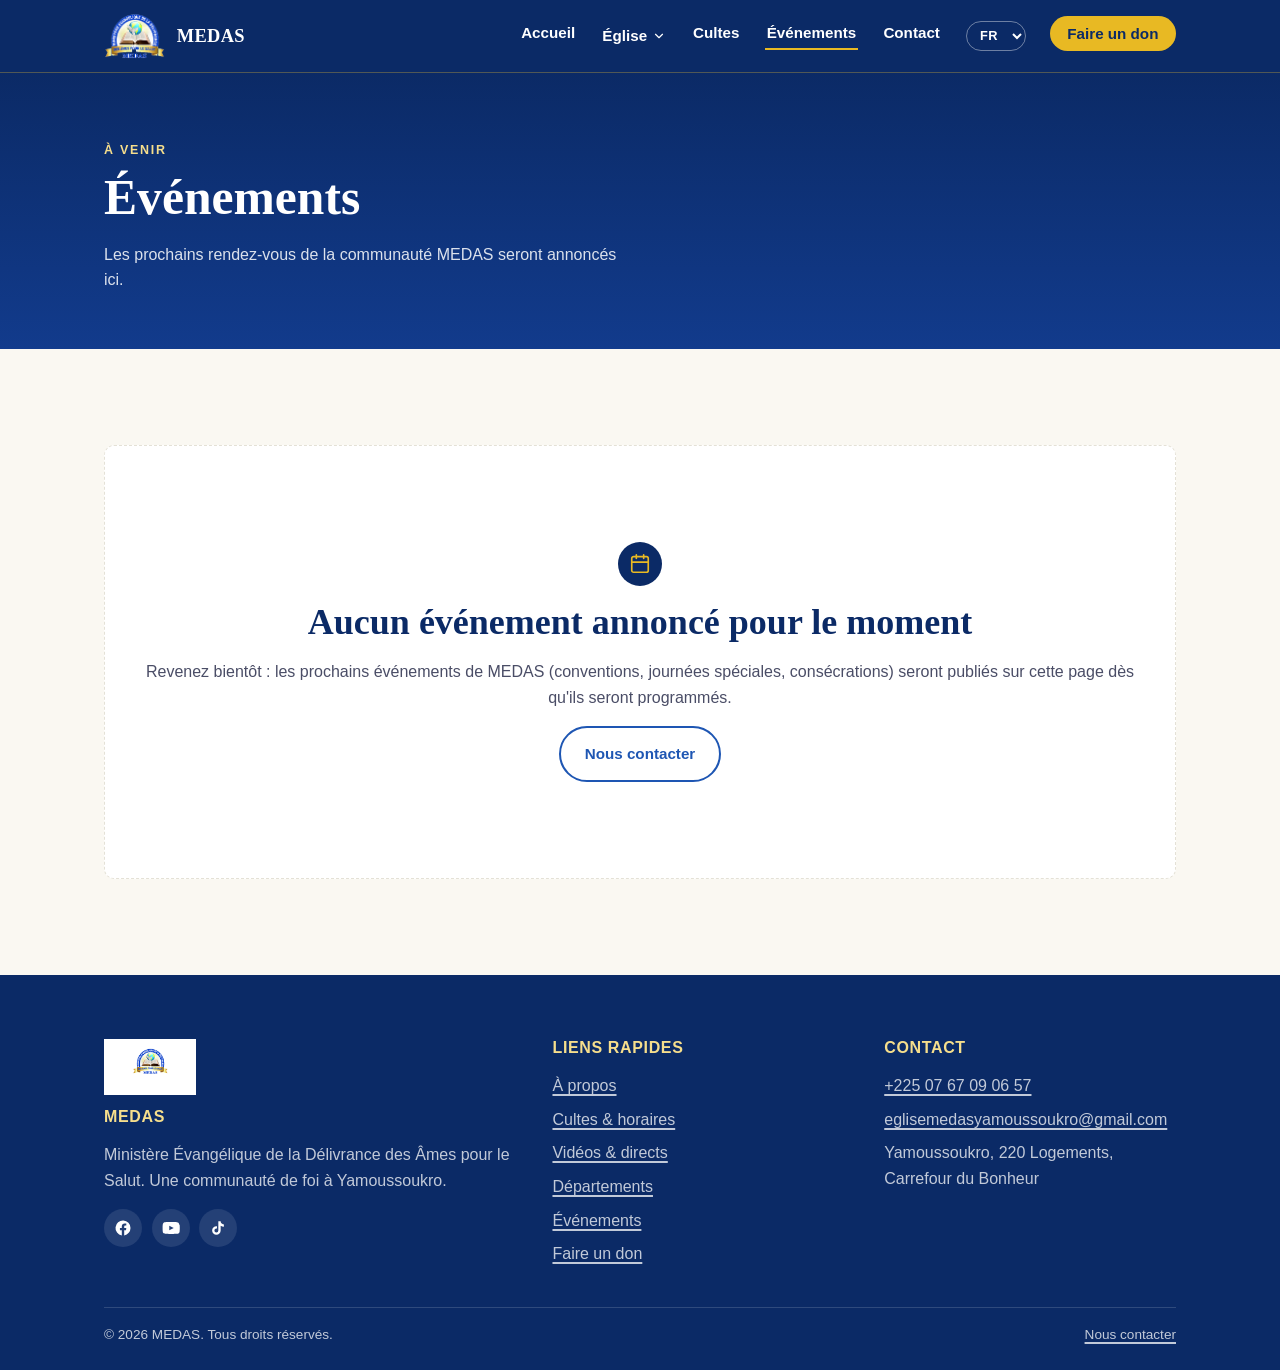
==== evenements.html @ c6ec9239 "Add files via upload" ====
<!DOCTYPE html>
<html lang="fr">
<head>
<meta charset="UTF-8">
<meta name="viewport" content="width=device-width, initial-scale=1.0">
<title>Événements — MEDAS</title>
<meta name="description" content="Les prochains événements de MEDAS à Yamoussoukro.">
<link rel="icon" type="image/png" href="assets/img/favicon.png">
<link rel="stylesheet" href="assets/css/style.css">
</head>
<body>
<a href="#contenu" class="skip-link">Aller au contenu</a>

<header class="site-header">
  <div class="container">
    <a href="index.html" class="brand">
      <img src="assets/img/logo.png" alt="" class="brand-logo">
      <span class="brand-text"><strong>MEDAS</strong></span>
    </a>
    <nav class="nav">
      <button class="nav-toggle" aria-expanded="false" aria-controls="menu-principal">☰ Menu</button>
      <ul class="nav-links" id="menu-principal">
        <li><a href="index.html" data-fr="Accueil" data-en="Home" data-es="Inicio" data-de="Startseite">Accueil</a></li>
        <li class="nav-dropdown">
          <button type="button" class="nav-dropdown-toggle" aria-expanded="false" aria-haspopup="true">
            Église
            <svg class="caret" viewBox="0 0 24 24" fill="none" stroke="currentColor" stroke-width="2" stroke-linecap="round" stroke-linejoin="round"><path d="M6 9l6 6 6-6"/></svg>
          </button>
          <div class="nav-dropdown-panel">
            <a href="a-propos.html" class="nav-dropdown-item">
              <span class="ndi-icon"><svg viewBox="0 0 24 24" fill="none" stroke="currentColor" stroke-width="1.8" stroke-linecap="round" stroke-linejoin="round"><circle cx="12" cy="12" r="10"/><path d="M12 16v-4M12 8h.01"/></svg></span>
              <span class="ndi-text"><strong>À propos / Fondateur</strong><small>Notre histoire et notre vision</small></span>
            </a>
            <a href="videos.html" class="nav-dropdown-item">
              <span class="ndi-icon"><svg viewBox="0 0 24 24" fill="none" stroke="currentColor" stroke-width="1.8" stroke-linecap="round" stroke-linejoin="round"><polygon points="6 4 20 12 6 20 6 4"/></svg></span>
              <span class="ndi-text"><strong>Vidéos &amp; Directs</strong><small>Revivez nos cultes en ligne</small></span>
            </a>
            <a href="departements.html" class="nav-dropdown-item">
              <span class="ndi-icon"><svg viewBox="0 0 24 24" fill="none" stroke="currentColor" stroke-width="1.8" stroke-linecap="round" stroke-linejoin="round"><path d="M17 21v-2a4 4 0 0 0-4-4H7a4 4 0 0 0-4 4v2"/><circle cx="9" cy="7" r="4"/><path d="M23 21v-2a4 4 0 0 0-3-3.87"/><path d="M16 3.13a4 4 0 0 1 0 7.75"/></svg></span>
              <span class="ndi-text"><strong>Départements</strong><small>Nos ministères et formations</small></span>
            </a>
          </div>
        </li>
        <li><a href="cultes.html" data-fr="Cultes" data-en="Services" data-es="Cultos" data-de="Gottesdienste">Cultes</a></li>
        <li><a href="evenements.html" aria-current="page" data-fr="Événements" data-en="Events" data-es="Eventos" data-de="Veranstaltungen">Événements</a></li>
        <li><a href="contact.html" data-fr="Contact" data-en="Contact" data-es="Contacto" data-de="Kontakt">Contact</a></li>
        <li>
          <select id="langSelect" class="lang-select" aria-label="Choisir la langue">
            <option value="fr">FR</option>
            <option value="en">EN</option>
            <option value="es">ES</option>
            <option value="de">DE</option>
          </select>
        </li>
        <li><a href="dons.html" class="nav-cta" data-fr="Faire un don" data-en="Donate" data-es="Donar" data-de="Spenden">Faire un don</a></li>
      </ul>
    </nav>
  </div>
</header>

<main id="contenu">
  <section class="page-hero">
    <div class="container">
      <p class="eyebrow" style="color:var(--gold-200)">À venir</p>
      <h1>Événements</h1>
      <p>Les prochains rendez-vous de la communauté MEDAS seront annoncés ici.</p>
    </div>
  </section>

  <section class="section">
    <div class="container">
      <div class="empty-state">
        <div class="card-icon" style="margin-bottom:var(--space-2)"><svg viewBox="0 0 24 24" fill="none" stroke="currentColor" stroke-width="1.8" stroke-linecap="round" stroke-linejoin="round"><rect x="3" y="4" width="18" height="17" rx="2"/><path d="M16 2v4M8 2v4M3 10h18"/></svg></div>
        <h2>Aucun événement annoncé pour le moment</h2>
        <p>Revenez bientôt : les prochains événements de MEDAS (conventions, journées spéciales, consécrations) seront publiés sur cette page dès qu'ils seront programmés.</p>
        <a class="btn btn-outline-blue" href="contact.html">Nous contacter</a>
      </div>
    </div>
  </section>
</main>

<footer class="site-footer">
  <div class="container">
    <div class="footer-grid">
      <div>
        <img src="assets/img/logo-medas.jpg" alt="Logo MEDAS" class="footer-logo">
        <h4>MEDAS</h4>
        <p style="color:rgba(255,255,255,0.75)">Ministère Évangélique de la Délivrance des Âmes pour le Salut. Une communauté de foi à Yamoussoukro.</p>
        <div class="social-links">
          <a href="https://www.facebook.com/eglisemedasofficiel/" target="_blank" rel="noopener" aria-label="Facebook">
            <svg viewBox="0 0 24 24" fill="currentColor"><path d="M22 12a10 10 0 1 0-11.6 9.9v-7H7.9V12h2.5V9.8c0-2.5 1.5-3.9 3.8-3.9 1.1 0 2.2.2 2.2.2v2.4h-1.2c-1.2 0-1.6.8-1.6 1.6V12h2.8l-.4 2.9h-2.4v7A10 10 0 0 0 22 12Z"/></svg>
          </a>
          <a href="https://www.youtube.com/@ÉgliseMEDAS" target="_blank" rel="noopener" aria-label="YouTube">
            <svg viewBox="0 0 24 24" fill="currentColor"><path d="M23 7.5s-.2-1.6-.9-2.3c-.9-.9-1.9-.9-2.3-1C16.9 4 12 4 12 4h0s-4.9 0-7.8.2c-.4 0-1.4.1-2.3 1C1.2 5.9 1 7.5 1 7.5S.8 9.3.8 11.2v1.6c0 1.9.2 3.7.2 3.7s.2 1.6.9 2.3c.9.9 2.1.9 2.6 1 1.9.2 8 .2 8 .2s4.9 0 7.8-.2c.4 0 1.4-.1 2.3-1 .7-.7.9-2.3.9-2.3s.2-1.9.2-3.7v-1.6c0-1.9-.2-3.7-.2-3.7ZM9.7 14.9V8.9l6 3-6 3Z"/></svg>
          </a>
          <a href="https://www.tiktok.com/@medasofficiel" target="_blank" rel="noopener" aria-label="TikTok">
            <svg viewBox="0 0 24 24" fill="currentColor"><path d="M16.6 5.82s.51.5 0 0A4.278 4.278 0 0 1 15.54 3h-3.09v12.4a2.592 2.592 0 0 1-2.59 2.5c-1.42 0-2.6-1.16-2.6-2.6 0-1.72 1.66-3.01 3.37-2.48V9.66c-3.45-.46-6.47 2.22-6.47 5.64 0 3.33 2.76 5.7 5.69 5.7 3.14 0 5.69-2.55 5.69-5.7V9.01a7.35 7.35 0 0 0 4.3 1.38V7.3s-1.88.09-3.24-1.48Z"/></svg>
          </a>
        </div>
      </div>
      <div>
        <h4>Liens rapides</h4>
        <ul>
          <li><a href="a-propos.html">À propos</a></li>
          <li><a href="cultes.html">Cultes &amp; horaires</a></li>
          <li><a href="videos.html">Vidéos &amp; directs</a></li>
          <li><a href="departements.html">Départements</a></li>
          <li><a href="evenements.html">Événements</a></li>
          <li><a href="dons.html">Faire un don</a></li>
        </ul>
      </div>
      <div>
        <h4>Contact</h4>
        <ul>
          <li><a href="tel:+2250767090657">+225 07 67 09 06 57</a></li>
          <li><a href="mailto:eglisemedasyamoussoukro@gmail.com">eglisemedasyamoussoukro@gmail.com</a></li>
          <li>Yamoussoukro, 220 Logements,<br>Carrefour du Bonheur</li>
        </ul>
      </div>
    </div>
    <div class="footer-bottom">
      <span>© 2026 MEDAS. Tous droits réservés.</span>
      <span><a href="contact.html">Nous contacter</a></span>
    </div>
  </div>
</footer>

<script src="assets/js/main.js"></script>
</body>
</html>
---- assets/css/style.css ----
/* =========================================================
   ÉGLISE MEDAS — Design system
   Palette : bleu roi / or / blanc
   Polices système uniquement (aucune requête externe = plus
   rapide, plus privé, rien à charger avant l'affichage).
   ========================================================= */

:root{
  /* Couleurs — extraites de la photo du polo MEDAS (bleu roi / jaune / blanc) */
  --blue-900:#0B2A66;
  --blue-800:#123B8C;
  --blue-700:#1E56B3;
  --blue-500:#3B74D6;
  --gold-600:#B8860B;
  --gold-400:#E8B923;
  --gold-200:#F6DE8C;
  --ivory:#FAF8F2;
  --white:#FFFFFF;
  --ink-900:#14162B;
  --ink-600:#4A4D66;
  --line:#E4E1D6;

  /* Typographie */
  --font-display: Georgia, 'Iowan Old Style', 'Palatino Linotype', 'Book Antiqua', serif;
  --font-body: -apple-system, BlinkMacSystemFont, 'Segoe UI', Roboto, Helvetica, Arial, sans-serif;

  /* Échelle */
  --space-1: 0.5rem;
  --space-2: 1rem;
  --space-3: 1.5rem;
  --space-4: 2.5rem;
  --space-5: 4rem;
  --space-6: 6rem;

  --radius: 10px;
  --shadow: 0 12px 30px -12px rgba(14,26,77,0.25);
}

*,*::before,*::after{ box-sizing:border-box; }
html{ scroll-behavior:smooth; }
@media (prefers-reduced-motion: reduce){
  html{ scroll-behavior:auto; }
  *,*::before,*::after{ animation-duration:0.001ms !important; transition-duration:0.001ms !important; }
}

body{
  margin:0;
  font-family:var(--font-body);
  color:var(--ink-900);
  background:var(--ivory);
  line-height:1.6;
  -webkit-font-smoothing:antialiased;
}

h1,h2,h3,h4{
  font-family:var(--font-display);
  color:var(--blue-900);
  line-height:1.15;
  margin:0 0 var(--space-2);
  font-weight:700;
}
h1{ font-size:clamp(2.1rem, 4vw, 3.1rem); }
h2{ font-size:clamp(1.6rem, 3vw, 2.25rem); }
h3{ font-size:1.35rem; }
p{ margin:0 0 var(--space-2); color:var(--ink-600); }
a{ color:var(--blue-700); text-decoration-thickness:1.5px; text-underline-offset:3px; }
a:focus-visible, button:focus-visible, .btn:focus-visible{
  outline:3px solid var(--gold-600);
  outline-offset:2px;
}
img{ max-width:100%; display:block; }

.container{
  width:100%;
  max-width:1120px;
  margin-inline:auto;
  padding-inline:var(--space-3);
}

.eyebrow{
  display:inline-flex;
  align-items:center;
  gap:0.5rem;
  font-size:0.78rem;
  font-weight:700;
  letter-spacing:0.14em;
  text-transform:uppercase;
  color:var(--gold-600);
  margin-bottom:var(--space-1);
}
.eyebrow svg{ width:16px; height:16px; flex-shrink:0; }

/* ---------- En-tête ---------- */
.site-header{
  background:var(--blue-900);
  position:sticky;
  top:0;
  z-index:50;
  box-shadow:0 1px 0 rgba(212,175,55,0.35);
}
.site-header .container{
  display:flex;
  align-items:center;
  justify-content:space-between;
  padding-block:0.8rem;
}
.brand{
  display:flex;
  align-items:center;
  gap:0.7rem;
  color:var(--white);
  text-decoration:none;
}
.brand-logo{ height:46px; width:auto; flex-shrink:0; }
.brand-text{ font-family:var(--font-display); line-height:1.1; }
.brand-text strong{ display:block; font-size:1.15rem; color:var(--white); letter-spacing:0.02em; }
.brand-text span{ display:block; font-size:0.68rem; color:var(--gold-200); font-family:var(--font-body); letter-spacing:0.03em; }

.nav{ display:flex; align-items:center; gap:var(--space-3); }
.nav-links{ display:flex; gap:var(--space-3); list-style:none; margin:0; padding:0; }
.nav-links a{
  color:var(--white);
  text-decoration:none;
  font-size:0.95rem;
  font-weight:600;
  padding:0.4rem 0.1rem;
  border-bottom:2px solid transparent;
}
.nav-links a:hover, .nav-links a[aria-current="page"]{ border-bottom-color:var(--gold-400); }
.nav-cta{
  background:var(--gold-400);
  color:var(--blue-900) !important;
  padding:0.55rem 1.1rem !important;
  border-radius:999px;
  border-bottom:none !important;
}
.nav-cta:hover{ background:var(--gold-200); }

.nav-toggle{
  display:none;
  background:none;
  border:1px solid rgba(255,255,255,0.4);
  border-radius:8px;
  padding:0.4rem 0.6rem;
  color:var(--white);
}

@media (max-width: 860px){
  .nav-toggle{ display:inline-flex; }
  .nav-links{
    position:absolute;
    inset-inline:0;
    top:100%;
    background:var(--blue-900);
    flex-direction:column;
    gap:0;
    padding:0.5rem var(--space-3) 1rem;
    display:none;
  }
  .nav-links.open{ display:flex; }
  .nav-links a{ padding:0.7rem 0; border-bottom:1px solid rgba(255,255,255,0.12); width:100%; }
  .nav-cta{ display:inline-block; margin-top:0.5rem; text-align:center; }
}

/* ---------- Boutons ---------- */
.btn{
  display:inline-flex;
  align-items:center;
  gap:0.5rem;
  padding:0.85rem 1.5rem;
  border-radius:999px;
  font-weight:700;
  font-size:0.95rem;
  text-decoration:none;
  border:2px solid transparent;
  cursor:pointer;
}
.btn-primary{ background:var(--gold-400); color:var(--blue-900); }
.btn-primary:hover{ background:var(--gold-600); }
.btn-outline{ border-color:var(--white); color:var(--white); }
.btn-outline:hover{ background:rgba(255,255,255,0.1); }
.btn-outline-blue{ border-color:var(--blue-700); color:var(--blue-700); }
.btn-outline-blue:hover{ background:var(--blue-700); color:var(--white); }

/* ---------- Hero ---------- */
.hero{
  background:
    linear-gradient(180deg, rgba(11,42,102,0.72), rgba(11,42,102,0.92)),
    url('../img/Culte.jfif') center/cover no-repeat,
    linear-gradient(180deg, var(--blue-900), var(--blue-800));
  color:var(--white);
  padding-block:var(--space-6) var(--space-5);
}
.hero .container{
  display:flex;
  flex-direction:column;
  align-items:center;
  text-align:center;
}
.hero h1{
  color:var(--white);
  font-family:var(--font-body);
  font-weight:800;
  font-size:clamp(2.6rem, 7vw, 4.75rem);
  line-height:1.05;
  letter-spacing:-0.01em;
  max-width:20ch;
}
.hero p.lead{ color:rgba(255,255,255,0.85); max-width:56ch; font-size:1.1rem; }
.hero-actions{ display:flex; gap:var(--space-2); flex-wrap:wrap; margin-top:var(--space-3); justify-content:center; }
.hero-verse{
  margin-top:var(--space-4);
  padding-top:var(--space-3);
  border-top:1px solid rgba(232,185,35,0.35);
  max-width:56ch;
  margin-inline:auto;
  font-family:var(--font-display);
  font-style:italic;
  color:var(--gold-200);
}
.hero-verse cite{ display:block; margin-top:0.4rem; font-family:var(--font-body); font-style:normal; font-size:0.85rem; color:rgba(255,255,255,0.65); }

/* ---------- Sections génériques ---------- */
.section{ padding-block:var(--space-6); }
.section-alt{ background:var(--white); }
.section-head{ max-width:60ch; margin-bottom:var(--space-4); }

.page-hero{
  background:linear-gradient(180deg, var(--blue-900), var(--blue-800));
  color:var(--white);
  padding-block:var(--space-5) var(--space-4);
}
.page-hero h1{ color:var(--white); }
.page-hero p{ color:rgba(255,255,255,0.85); max-width:60ch; }

/* ---------- Grilles / cartes ---------- */
.grid{ display:grid; gap:var(--space-3); }
.grid-3{ grid-template-columns:repeat(3, 1fr); }
.grid-2{ grid-template-columns:repeat(2, 1fr); }
@media (max-width:860px){
  .grid-3{ grid-template-columns:1fr; }
  .grid-2{ grid-template-columns:1fr; }
}

.card{
  background:var(--white);
  border:1px solid var(--line);
  border-radius:var(--radius);
  padding:var(--space-3);
  box-shadow:var(--shadow);
}
.card-icon{
  width:44px; height:44px;
  border-radius:50%;
  background:var(--blue-900);
  color:var(--gold-400);
  display:flex; align-items:center; justify-content:center;
  margin-bottom:var(--space-2);
}
.card-icon svg{ width:22px; height:22px; }
.card h3{ margin-bottom:0.4rem; }
.card a.card-link{ font-weight:700; font-size:0.9rem; }

/* ---------- Signature : rai de lumière (motif du "salut") ---------- */
.sunburst{ width:100%; height:100%; }
.divider{
  display:flex; align-items:center; gap:0.8rem;
  color:var(--gold-600);
  margin-block:var(--space-2);
}
.divider::before, .divider::after{
  content:""; flex:1; height:1px; background:var(--line);
}

/* ---------- Bloc info (horaires / lieux / dons) ---------- */
.info-row{
  display:flex; justify-content:space-between; gap:var(--space-2);
  padding:0.9rem 0;
  border-bottom:1px solid var(--line);
}
.info-row:last-child{ border-bottom:none; }
.info-row dt{ font-weight:700; color:var(--blue-900); }
.info-row dd{ margin:0; color:var(--ink-600); text-align:right; }

.badge{
  display:inline-block;
  font-size:0.75rem;
  font-weight:700;
  letter-spacing:0.04em;
  padding:0.25rem 0.6rem;
  border-radius:999px;
  background:var(--gold-200);
  color:var(--blue-900);
}

/* ---------- État vide ---------- */
.empty-state{
  text-align:center;
  padding:var(--space-6) var(--space-3);
  border:1.5px dashed var(--line);
  border-radius:var(--radius);
  background:var(--white);
}
.empty-state .card-icon{ margin-inline:auto; }

/* ---------- Dons ---------- */
.donate-card{
  background:var(--white);
  border:1px solid var(--line);
  border-radius:var(--radius);
  padding:var(--space-4);
  box-shadow:var(--shadow);
}
.donate-number{
  font-family:'SF Mono', 'Cascadia Code', 'Consolas', 'Menlo', 'Courier New', monospace;
  font-variant-numeric:tabular-nums;
  font-size:1.5rem;
  font-weight:700;
  color:var(--blue-900);
  letter-spacing:0.06em;
  margin:0.4rem 0 0.8rem;
}
.copy-btn{
  background:var(--ivory);
  border:1px solid var(--line);
  border-radius:8px;
  padding:0.5rem 0.9rem;
  font-weight:700;
  font-size:0.85rem;
  cursor:pointer;
  color:var(--blue-900);
}
.copy-btn:hover{ background:var(--gold-200); }
.copy-btn[data-copied="true"]{ background:var(--gold-400); }
.placeholder-note{
  font-size:0.85rem;
  background:#FFF6E0;
  border:1px dashed var(--gold-600);
  color:#7A5B0B;
  padding:0.6rem 0.9rem;
  border-radius:8px;
  margin-top:0.6rem;
}

/* ---------- Pied de page ---------- */
.site-footer{
  background:var(--blue-900);
  color:rgba(255,255,255,0.75);
  padding-block:var(--space-5) var(--space-3);
}
.site-footer h4{ color:var(--gold-200); font-size:1rem; font-family:var(--font-body); letter-spacing:0.04em; text-transform:uppercase; }
.footer-grid{ display:grid; grid-template-columns:1.4fr 1fr 1fr; gap:var(--space-4); }
@media (max-width:860px){ .footer-grid{ grid-template-columns:1fr; gap:var(--space-3); } }
.site-footer a{ color:rgba(255,255,255,0.75); }
.site-footer ul{ list-style:none; padding:0; margin:0; display:grid; gap:0.5rem; }
.footer-bottom{
  margin-top:var(--space-4);
  padding-top:var(--space-2);
  border-top:1px solid rgba(255,255,255,0.15);
  font-size:0.85rem;
  display:flex; justify-content:space-between; flex-wrap:wrap; gap:0.5rem;
}

/* ---------- Formulaire de contact ---------- */
.contact-form{ max-width:640px; }
.form-row{ display:grid; grid-template-columns:1fr 1fr; gap:var(--space-3); }
@media (max-width:640px){ .form-row{ grid-template-columns:1fr; } }
.form-group{ margin-bottom:var(--space-3); }
.form-group label{
  display:block; font-size:0.78rem; font-weight:700; letter-spacing:0.06em;
  text-transform:uppercase; color:var(--blue-900); margin-bottom:0.4rem;
}
.form-group input, .form-group textarea{
  width:100%; background:var(--ivory); border:1px solid var(--line); border-radius:8px;
  padding:0.8rem 1rem; font-family:var(--font-body); font-size:0.95rem; color:var(--ink-900);
}
.form-group input:focus, .form-group textarea:focus{
  outline:none; border-color:var(--blue-700); background:var(--white);
}
.form-group textarea{ resize:vertical; min-height:140px; }
.form-submit{ border:none; width:100%; justify-content:center; margin-top:0.3rem; cursor:pointer; }
.form-note{ font-size:0.82rem; color:var(--ink-600); margin-top:0.7rem; }

.prayer-callout{
  display:flex; align-items:center; gap:var(--space-3); flex-wrap:wrap;
  background:linear-gradient(120deg, var(--gold-200), var(--gold-400));
  border-radius:var(--radius); padding:var(--space-3) var(--space-4);
  margin-bottom:var(--space-5);
}
.prayer-callout-icon{ font-size:2rem; flex-shrink:0; }
.prayer-callout h3{ margin-bottom:0.3rem; }
.prayer-callout p{ margin:0; color:var(--blue-900); max-width:46ch; }
.prayer-callout .btn{ margin-left:auto; flex-shrink:0; }
@media (max-width:640px){
  .prayer-callout{ flex-direction:column; align-items:flex-start; }
  .prayer-callout .btn{ margin-left:0; width:100%; justify-content:center; }
}

/* ---------- Menu déroulant "Église" (nav) ---------- */
.nav-dropdown{ position:relative; }
.nav-dropdown-toggle{
  background:none; border:none; color:var(--white); font-size:0.95rem; font-weight:600;
  font-family:var(--font-body); display:flex; align-items:center; gap:0.3rem;
  cursor:pointer; padding:0.4rem 0.1rem;
}
.nav-dropdown-toggle .caret{ width:14px; height:14px; transition:transform .2s; }
.nav-dropdown.open .caret{ transform:rotate(180deg); }
.nav-dropdown-panel{
  display:none;
  position:absolute; top:calc(100% + 14px); left:50%; transform:translateX(-50%);
  background:var(--white); border-radius:var(--radius); box-shadow:var(--shadow);
  padding:0.5rem; width:300px; z-index:60;
}
.nav-dropdown.open .nav-dropdown-panel{ display:block; }
.nav-dropdown-item{
  display:flex; align-items:flex-start; gap:0.7rem; padding:0.7rem; border-radius:8px;
  text-decoration:none; color:var(--ink-900);
}
.nav-dropdown-item:hover{ background:var(--ivory); }
.ndi-icon{
  width:36px; height:36px; border-radius:50%; background:rgba(11,42,102,0.1); color:var(--blue-900);
  display:flex; align-items:center; justify-content:center; flex-shrink:0;
}
.ndi-icon svg{ width:18px; height:18px; }
.ndi-text strong{ display:block; font-size:0.92rem; color:var(--blue-900); }
.ndi-text small{ display:block; font-size:0.78rem; color:var(--ink-600); margin-top:0.1rem; }

@media (max-width:860px){
  .nav-dropdown-toggle{ width:100%; justify-content:space-between; padding:0.7rem 0; color:var(--white); border-bottom:1px solid rgba(255,255,255,0.12); }
  .nav-dropdown-panel{ position:static; transform:none; width:100%; box-shadow:none; border-radius:0; padding:0.3rem 0 0.3rem 0.8rem; margin-top:0; }
  .nav-dropdown-item:hover{ background:rgba(11,42,102,0.06); }
}

/* ---------- Logo dans le pied de page ---------- */
.footer-logo{ height:56px; width:auto; margin-bottom:0.8rem; }

/* ---------- Réseaux sociaux (pied de page) ---------- */
.social-links{ display:flex; gap:0.6rem; margin-top:1rem; }
.social-links a{
  width:38px; height:38px; border-radius:50%;
  background:rgba(255,255,255,0.1); color:var(--white);
  display:flex; align-items:center; justify-content:center;
  transition:background .2s, color .2s;
}
.social-links a:hover{ background:var(--gold-400); color:var(--blue-900); }
.social-links svg{ width:18px; height:18px; }

.skip-link{
  position:absolute; left:-999px; top:auto;
  background:var(--gold-400); color:var(--blue-900);
  padding:0.6rem 1rem; border-radius:8px; z-index:100;
}
.skip-link:focus{ left:1rem; top:1rem; }

/* ---------- Bandeau de versets audio ---------- */
section.verse-banner{
  background: linear-gradient(120deg, var(--gold-600), var(--gold-400) 55%, var(--gold-200));
  color: var(--blue-900);
  padding: var(--space-3) var(--space-3) var(--space-2);
  border-bottom: 2px solid var(--blue-900);
}
.verse-inner{ max-width:1120px; margin:0 auto; }
.verse-line{ margin-bottom:0.7rem; }
.verse-combo{ font-family:var(--font-display); font-size:1.15rem; font-weight:600; line-height:1.5; color:var(--ink-900); margin:0; }
.verse-ref-inline{ color:var(--blue-900); font-weight:800; margin-right:0.35rem; }
.verse-controls-row{ display:flex; align-items:center; justify-content:space-between; gap:1rem; flex-wrap:wrap; margin-bottom:0.6rem; }
.verse-controls{ display:flex; align-items:center; gap:0.6rem; }
.vc-btn{
  background:rgba(11,42,102,0.12); border:none; color:var(--blue-900);
  width:38px; height:38px; border-radius:50%; font-size:1.1rem; cursor:pointer;
  display:flex; align-items:center; justify-content:center; transition:background .2s;
}
.vc-btn:hover{ background:rgba(11,42,102,0.22); }
.vc-btn:focus-visible{ outline:3px solid var(--blue-900); outline-offset:2px; }
.vc-play{
  width:auto; border-radius:999px; padding:0 1.1rem; gap:0.5rem; font-weight:700; font-size:0.9rem;
  background:transparent; color:var(--blue-900);
  border:2px solid var(--blue-900);
}
.vc-play:hover{ background:rgba(11,42,102,0.1); }
/* état actif pendant la lecture : pastille bleu marine pleine, contraste fort sur le fond or */
.vc-play.is-playing{
  background:var(--blue-900); color:var(--white); border-color:var(--blue-900);
}
.vc-play.is-playing:hover{ background:var(--blue-800); }
.verse-counter{ font-size:0.8rem; font-weight:700; color:var(--blue-900); opacity:0.75; }
.verse-dots{ display:flex; gap:6px; margin-bottom:0.6rem; }
.dot{ width:8px; height:8px; border-radius:50%; background:rgba(11,42,102,0.25); cursor:pointer; border:none; padding:0; }
.dot.active{ background:var(--blue-900); width:20px; border-radius:4px; }
.verse-attribution{ font-size:0.95rem; font-style:normal; font-weight:800; color:var(--blue-900); margin:0; }

@media (max-width:640px){
  .verse-controls-row{ flex-direction:column; align-items:flex-start; gap:0.6rem; }
}

/* ---------- Vidéos & Directs ---------- */
.video-live-frame{
  position:relative;
  width:100%;
  aspect-ratio:16/9;
  background:var(--blue-900);
  border-radius:var(--radius);
  overflow:hidden;
  display:flex;
  align-items:center;
  justify-content:center;
}
.video-live-frame iframe{ width:100%; height:100%; border:0; display:block; }
.video-placeholder{ text-align:center; padding:var(--space-3); }
.video-placeholder svg{ width:52px; height:52px; margin-inline:auto; margin-bottom:var(--space-2); color:var(--gold-400); }
.video-placeholder p{ color:rgba(255,255,255,0.8); margin:0; }
.video-placeholder-sub{ font-size:0.85rem; margin-top:0.3rem !important; color:rgba(255,255,255,0.55) !important; }
.live-badge{
  display:inline-flex; align-items:center; gap:0.4rem;
  background:#D64545; color:var(--white);
  font-size:0.75rem; font-weight:700; letter-spacing:0.04em;
  padding:0.25rem 0.7rem; border-radius:999px; margin-bottom:var(--space-2);
}
.live-badge::before{ content:""; width:7px; height:7px; border-radius:50%; background:var(--white); }

.video-card{
  background:var(--white);
  border:1px solid var(--line);
  border-radius:var(--radius);
  overflow:hidden;
  box-shadow:var(--shadow);
}
.video-thumb{ aspect-ratio:16/9; background:var(--blue-900); display:flex; align-items:center; justify-content:center; }
.video-thumb img{ width:100%; height:100%; object-fit:cover; display:block; }
.video-thumb iframe{ width:100%; height:100%; border:0; display:block; }
.video-thumb-empty{ font-size:2rem; opacity:0.5; }
.video-card-body{ padding:var(--space-3); }
.video-card-body h3{ font-size:1.05rem; margin-bottom:0.3rem; }
.video-card-body p{ font-size:0.85rem; margin:0; color:var(--ink-600); }

/* ---------- Sélecteur de langue ---------- */
.lang-select{
  background:transparent;
  border:1px solid rgba(255,255,255,0.4);
  color:var(--white);
  padding:0.35rem 0.6rem;
  border-radius:999px;
  font-size:0.8rem;
  font-weight:700;
  cursor:pointer;
  letter-spacing:0.03em;
}
.lang-select option{ color:var(--ink-900); }
.lang-select:hover{ background:rgba(255,255,255,0.12); }

/* ---------- Fondateur (page À propos) ---------- */
.founder-card{
  display:flex;
  gap:var(--space-4);
  align-items:center;
  background:var(--white);
  border:1px solid var(--line);
  border-radius:var(--radius);
  padding:var(--space-4);
  box-shadow:var(--shadow);
  flex-wrap:wrap;
}
.founder-photo{
  width:220px;
  flex-shrink:0;
  margin-inline:auto;
}
.founder-photo img{ width:100%; height:auto; display:block; border-radius:var(--radius); }
.founder-text{ flex:1; min-width:260px; }
.founder-text h3{ margin-bottom:0.8rem; }
@media (max-width:640px){
  .founder-card{ flex-direction:column; text-align:center; }
}
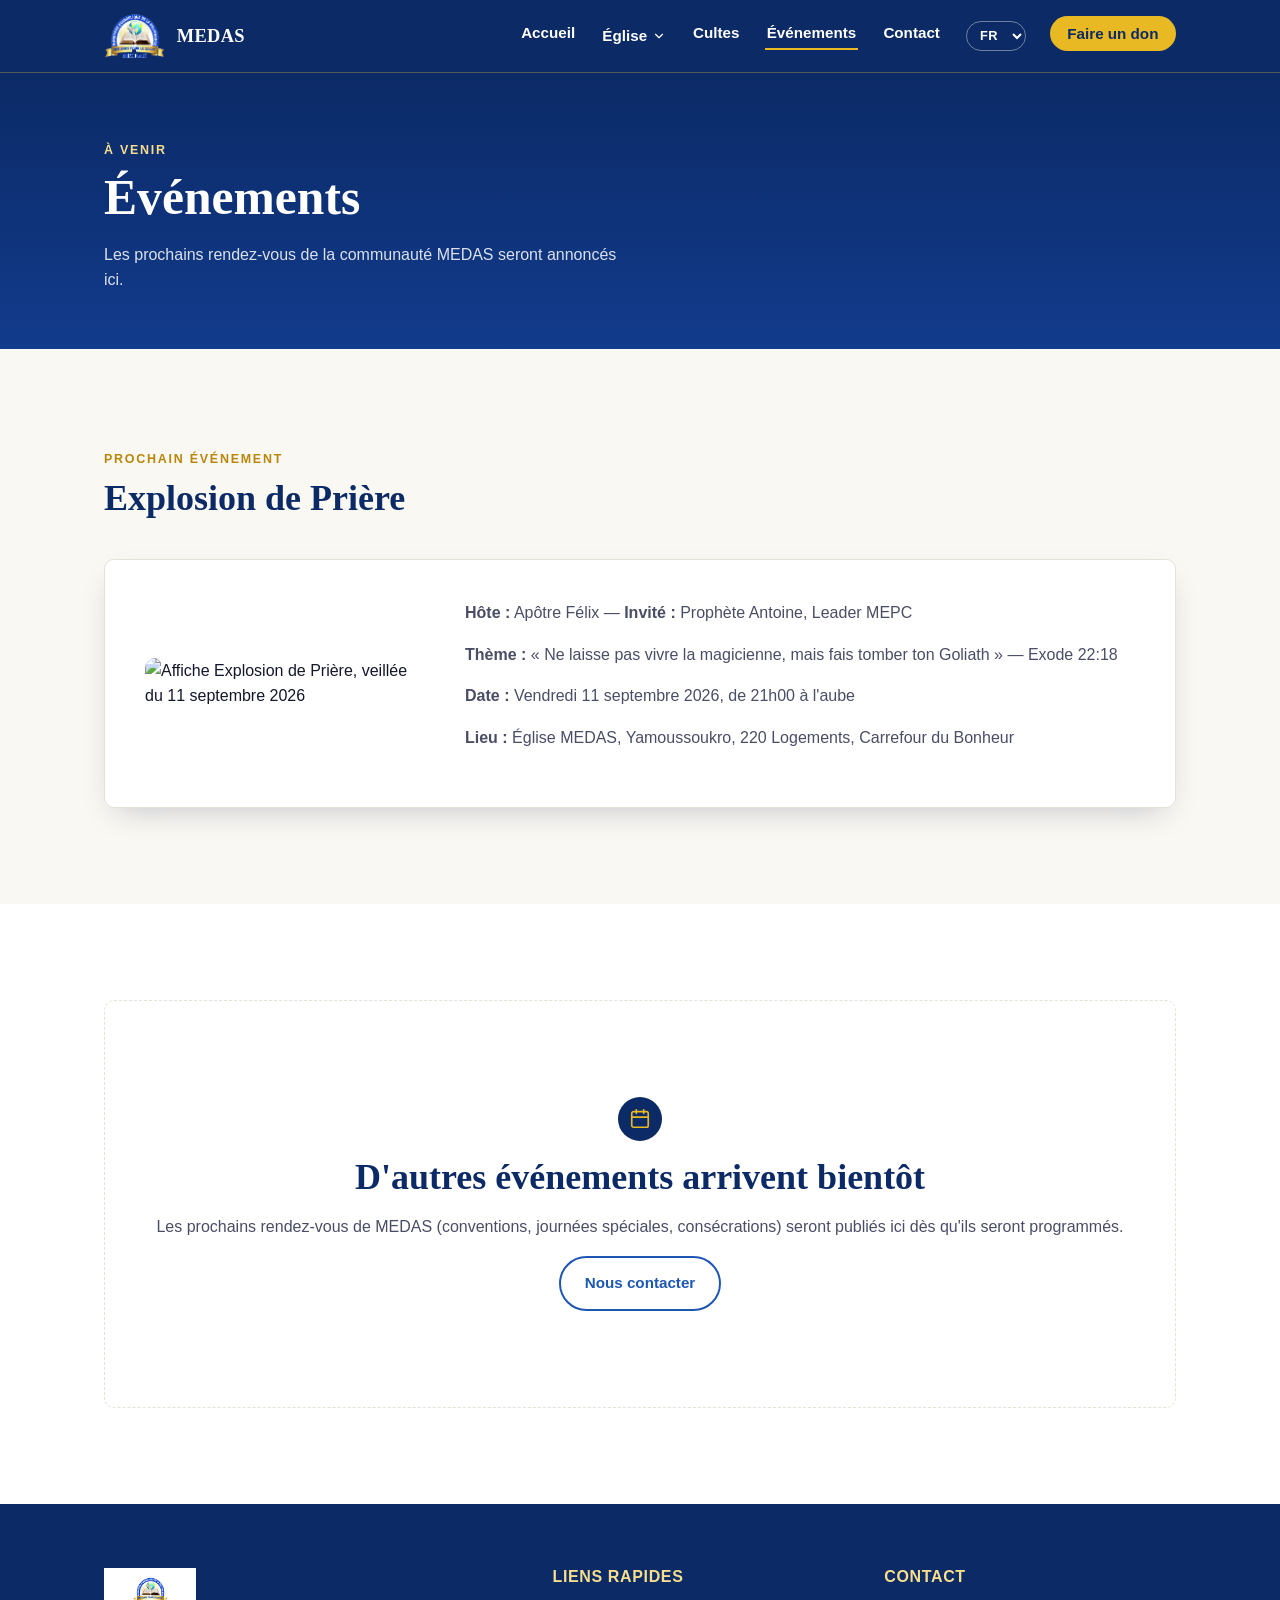
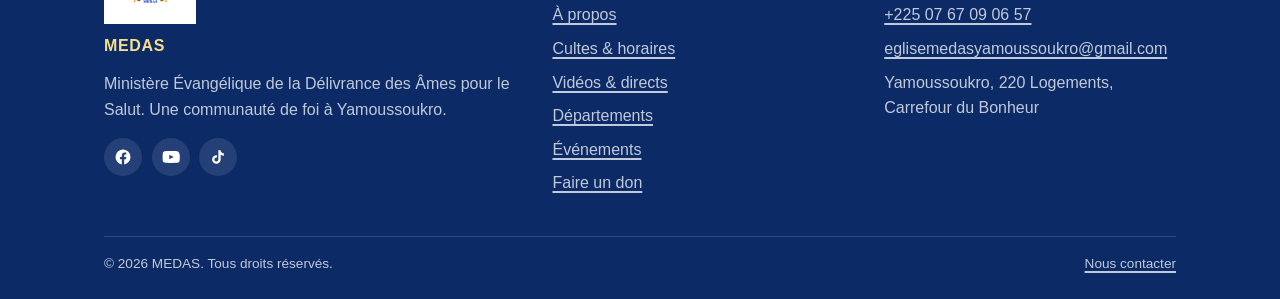
==== commit d842a787: "Add files via upload Mise à jour des vidéos et évènement." ====
--- a/evenements.html
+++ b/evenements.html
@@ -69,10 +69,30 @@
 
   <section class="section">
     <div class="container">
+      <div class="section-head">
+        <p class="eyebrow">Prochain événement</p>
+        <h2>Explosion de Prière</h2>
+      </div>
+      <div class="founder-card">
+        <div class="founder-photo" style="width:280px">
+          <img src="assets/img/veillee-priere-2026.jpg" alt="Affiche Explosion de Prière, veillée du 11 septembre 2026">
+        </div>
+        <div class="founder-text">
+          <p><strong>Hôte :</strong> Apôtre Félix — <strong>Invité :</strong> Prophète Antoine, Leader MEPC</p>
+          <p><strong>Thème :</strong> « Ne laisse pas vivre la magicienne, mais fais tomber ton Goliath » — Exode 22:18</p>
+          <p><strong>Date :</strong> Vendredi 11 septembre 2026, de 21h00 à l'aube</p>
+          <p><strong>Lieu :</strong> Église MEDAS, Yamoussoukro, 220 Logements, Carrefour du Bonheur</p>
+        </div>
+      </div>
+    </div>
+  </section>
+
+  <section class="section section-alt">
+    <div class="container">
       <div class="empty-state">
         <div class="card-icon" style="margin-bottom:var(--space-2)"><svg viewBox="0 0 24 24" fill="none" stroke="currentColor" stroke-width="1.8" stroke-linecap="round" stroke-linejoin="round"><rect x="3" y="4" width="18" height="17" rx="2"/><path d="M16 2v4M8 2v4M3 10h18"/></svg></div>
-        <h2>Aucun événement annoncé pour le moment</h2>
-        <p>Revenez bientôt : les prochains événements de MEDAS (conventions, journées spéciales, consécrations) seront publiés sur cette page dès qu'ils seront programmés.</p>
+        <h2>D'autres événements arrivent bientôt</h2>
+        <p>Les prochains rendez-vous de MEDAS (conventions, journées spéciales, consécrations) seront publiés ici dès qu'ils seront programmés.</p>
         <a class="btn btn-outline-blue" href="contact.html">Nous contacter</a>
       </div>
     </div>
